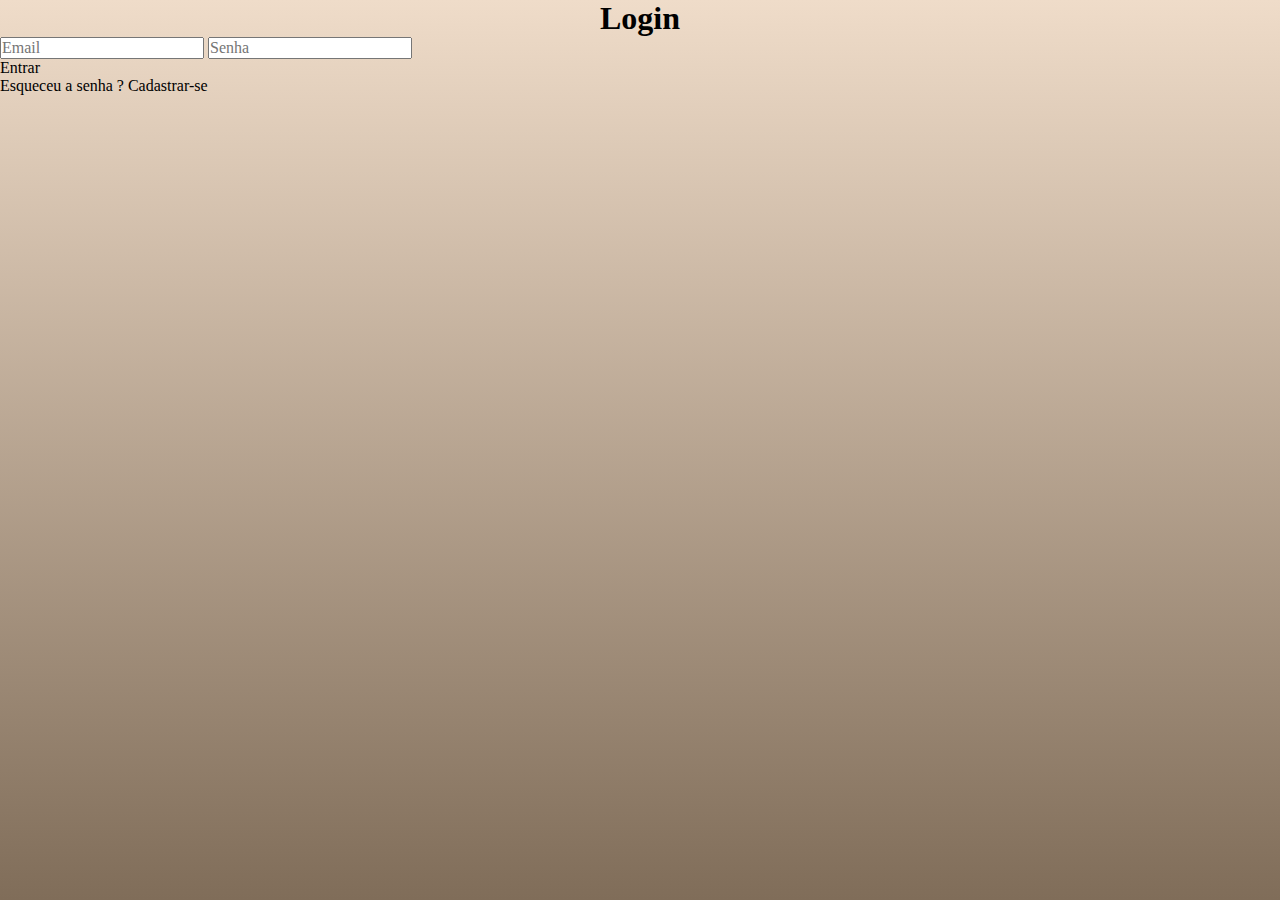
==== screens/login.html @ 3e68d642 "feat: :sparkles: adicionando arquivo de login" ====
<!DOCTYPE html>
<html lang="pt-br">
  <head>
    <meta charset="UTF-8" />
    <meta name="viewport" content="width=device-width, initial-scale=1.0" />
    <title>Conselhos - Login</title>
    <link rel="stylesheet" href="../styles/styles.css" />
  </head>
  <body class="body__login">
    <div class="div__login">
      <h1 class="login__titulo">Login</h1>
      <form>
        <input type="email" class="input__form" required placeholder="Email" />
        <input
          type="password"
          class="input__form"
          required
          placeholder="Senha"
        />
      </form>
      <button class="button button__login">Entrar</button>
      <div class="buttons">
        <button class="button__forget">Esqueceu a senha ?</button>
        <button class="button button__sigup">Cadastrar-se</button>
      </div>
    </div>
  </body>
</html>
---- styles/styles.css ----
@charset "UTF-8";
*,
*::before,
*::after {
  box-sizing: border-box;
}

html,
body {
  overflow: hidden;
  height: 100vh;
}

* {
  margin: 0;
  padding: 0;
}

ul[role=list],
ol[role=list] {
  list-style: none;
}

button {
  background-color: transparent;
  border: none;
}

li {
  list-style: none;
}

html:focus-within {
  scroll-behavior: smooth;
}

a:not([class]) {
  -webkit-text-decoration-skip: ink;
          text-decoration-skip-ink: auto;
}

img,
picture,
svg,
video,
canvas {
  max-width: 100%;
  height: auto;
  vertical-align: middle;
  font-style: italic;
  background-repeat: no-repeat;
  background-size: cover;
}

input,
button,
textarea,
select {
  font: inherit;
}

@media (prefers-reduced-motion: reduce) {
  html:focus-within {
    scroll-behavior: auto;
  }
  *,
  *::before,
  *::after {
    animation-duration: 0.01ms !important;
    animation-iteration-count: 1 !important;
    transition-duration: 0.01ms !important;
    scroll-behavior: auto !important;
    transition: none;
  }
}
body,
html {
  height: 100%;
  scroll-behavior: smooth;
}

body {
  background: linear-gradient(180deg, #efdcc9, #806d59);
}

.menu {
  position: relative;
  padding: 1rem 1rem 0 1rem;
  display: flex;
  justify-content: space-between;
  gap: 1rem;
}
.menu .menu__botao-inicio {
  margin-top: 0;
  display: flex;
  align-items: center;
  gap: 0.5rem;
  max-width: 2.5rem;
}
.menu .menu__botao-inicio p {
  display: none;
}

.menu__botao-img {
  width: 1.5rem;
  height: auto;
}

.menu__botao {
  width: 2.5rem;
  height: 2.5rem;
  display: flex;
  align-items: center;
  justify-content: center;
}

.menu__lista {
  display: none;
  position: absolute;
  top: 100%;
  left: 0;
  padding: 0 1rem 1rem 1rem;
  box-shadow: 0 2px 5px rgba(0, 0, 0, 0.2);
  border-radius: 0 0.5rem 0.5rem 0;
  transition: opacity 0.3s ease, transform 0.3s ease;
  z-index: 1;
  background-color: #bca792;
}
.menu__lista .menu__lista-item {
  margin-top: 0;
  display: flex;
  align-items: center;
  gap: 0.5rem;
}
.menu__lista .menu__lista-item img {
  max-width: 2.5rem;
  margin-top: 1rem;
}
.menu__lista .menu__lista-item p {
  font-family: "Poppins", sans-serif;
  font-size: 0.9;
  font-weight: 400;
  color: #000000;
  display: none;
}
.menu__lista li {
  gap: 0.5rem;
  text-align: center;
}

.menu__lista.ativo {
  display: block;
  opacity: 1;
  transform: translateY(0);
}

.main {
  display: flex;
  flex-direction: column;
  align-items: center;
  position: relative;
  gap: 1rem;
  height: 100vh;
}
.main h1 {
  font-family: "Cormorant Upright", serif;
  font-size: 2rem;
  font-weight: 600;
  color: #000000;
  margin-top: 1rem;
  text-align: center;
}
.main .main__texto {
  font-family: "Poppins", sans-serif;
  font-size: 1rem;
  font-weight: 400;
  color: #000000;
  margin-top: 1rem;
  text-align: center;
}
.main .cartao {
  margin-top: 1rem;
  position: relative;
  display: flex;
  flex-direction: column;
  align-items: center;
  justify-content: center;
  background: linear-gradient(135deg, #d1c6b1, #b58f62, #a47a46), url("../../assets/texture.jpg") repeat;
  background-size: cover;
  border-radius: 0.5rem;
  padding: 1rem;
  max-height: 100vh;
  width: 90%;
  gap: 1.5rem;
  height: 25%;
}
.main .cartao .bookmark {
  position: absolute;
  left: 10%;
  top: 1%;
  width: 3rem;
  height: 3rem;
  margin: 0.5rem;
}
.main .cartao .cartao__texto {
  font-family: "Cormorant Upright", serif;
  font-size: 1.5rem;
  font-weight: 400;
  color: #efdcc9;
  max-width: 60%;
  max-height: 70%;
  overflow: auto;
  text-overflow: ellipsis;
  text-align: center;
}
.main .cartao .cartao__texto::-webkit-scrollbar {
  width: 1px;
  opacity: 0.5;
}
.main .cartao .cartao__texto::-webkit-scrollbar-track {
  background-color: transparent;
}
.main .cartao .cartao__texto::-webkit-scrollbar-thumb {
  background-color: #806d59;
}

.popup {
  visibility: hidden;
  position: absolute;
  transform: translateY(-100%);
  background-color: #fff;
  width: 90%;
  height: auto;
  top: 25vh;
  left: 0;
  right: 0;
  display: flex;
  flex-direction: column;
  align-items: center;
  justify-content: center;
  gap: 1rem;
  padding: 1rem;
  border-radius: 0.5rem;
  box-shadow: 5px 20px 10px rgba(0, 0, 0, 0.2);
  margin: 1rem;
  z-index: 1000;
}
.popup img {
  position: absolute;
  right: 0;
  top: 0;
  width: 1.5rem;
  height: auto;
}
.popup .popup__texto {
  font-family: "Cormorant Upright", serif;
  font-size: 2rem;
  font-weight: 700;
  color: #000000;
}

@media screen and (min-width: 768px) {
  .main {
    display: grid;
    grid-template-columns: 1fr 1fr;
    grid-template-rows: 0.1fr 0.1fr auto;
    grid-template-areas: "h1 lista" "p lista" "cartao lista";
    gap: 1rem;
    justify-items: center;
    align-items: start;
  }
  h1 {
    grid-area: h1;
    margin-top: 0;
    justify-self: center;
    margin: 0 1rem;
  }
  .main__texto {
    grid-area: p;
    margin-top: 0;
    justify-self: start;
    margin: 0 1rem;
  }
  .bookmark {
    cursor: pointer;
  }
  .main__section {
    grid-area: lista;
    justify-self: center;
    align-self: center;
  }
  .main__section .main__lista-item {
    display: flex;
  }
  .cartao {
    grid-area: cartao;
    justify-self: start;
    margin: 0 1rem;
    width: 100%;
    height: 100%;
    background: linear-gradient(135deg, #d1c6b1, #b58f62, #a47a46), url("../../assets/texture.jpg") repeat; /* A imagem de textura sobreposta */
    background-size: cover;
    min-height: 60vh;
    margin: 1rem;
  }
  .menu__lista {
    display: flex;
    position: relative;
    background: none;
    border: none;
    box-shadow: none;
    gap: 2rem; /* Ajuste para espaçamento entre os itens */
    justify-content: flex-start; /* Alinha os itens à esquerda */
  }
  .menu__lista .menu__lista-item {
    display: flex;
    align-items: center; /* Centraliza os ícones e textos */
    gap: 0.5rem; /* Espaço entre o ícone e o texto */
  }
  .menu__lista .menu__lista-item img {
    max-width: 2.5rem;
  }
  .menu__lista .menu__lista-item p {
    font-family: "Poppins", sans-serif;
    font-size: 0.9;
    font-weight: 400;
    color: #000000;
    /* Certifique-se de que a cor do texto seja visível */
    display: block; /* Garante que o texto será exibido */
    color: #000000; /* Defina a cor do texto, caso a variável não esteja funcionando */
    font-size: 1rem; /* Garantir tamanho adequado */
    text-align: center; /* Alinha o texto centralizado em relação ao ícone */
    margin-top: 0.5rem; /* Espaçamento entre o ícone e o texto */
  }
  .menu__botao {
    display: none; /* Esconde o botão em telas maiores */
  }
  nav {
    display: flex;
    justify-content: space-between; /* Alinha os itens de forma espaçada */
    align-items: center; /* Alinha os itens verticalmente ao centro */
    width: 100%; /* Garante que a navegação ocupe toda a largura */
  }
}
.main__section {
  display: flex;
  align-items: center;
  justify-content: space-between;
  width: 90%;
}
.main__section .main__lista {
  display: flex;
  flex-direction: column;
  justify-content: flex-start;
  gap: 1rem;
  width: 100%;
  height: 100%;
  max-height: 80vh;
  overflow-y: auto;
  overflow-x: hidden;
  padding: 0;
  margin: 0;
}
.main__section .main__lista::-webkit-scrollbar {
  width: 5px;
}
.main__section .main__lista::-webkit-scrollbar-track {
  background-color: transparent;
}
.main__section .main__lista::-webkit-scrollbar-thumb {
  background-color: #efdcc9;
}
.main__section .main__lista .main__lista-item {
  font-family: "Poppins", sans-serif;
  font-size: 1rem;
  font-weight: 400;
  color: #000000;
  display: flex;
  justify-content: space-between;
  align-items: center;
  gap: 1rem;
  padding: 0.5rem;
  border-radius: 0.5rem;
  width: 100%;
  box-sizing: border-box;
  overflow: visible;
}
.main__section .main__lista .main__lista-item .main__lista-item-botao {
  width: 2.5rem;
  height: 2.5rem;
  display: flex;
  align-items: center;
}
.main__section .main__lista .main__lista-item .main__lista-item-botao img {
  max-width: 2rem;
  height: auto;
}/*# sourceMappingURL=styles.css.map */
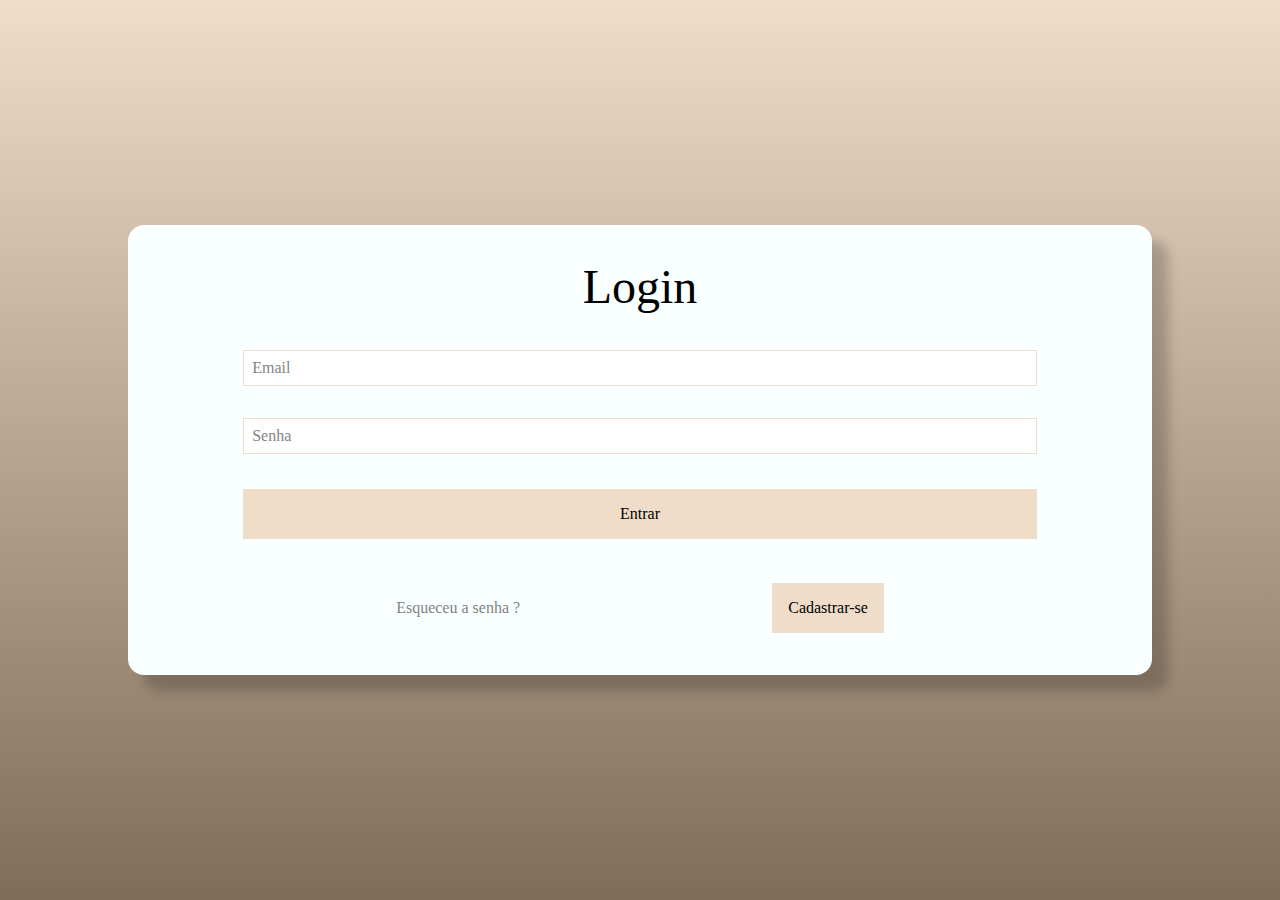
==== commit 71031513: "feat: :sparkles: adicionando id's" ====
--- a/screens/login.html
+++ b/screens/login.html
@@ -10,8 +10,15 @@
     <div class="div__login">
       <h1 class="login__titulo">Login</h1>
       <form>
-        <input type="email" class="input__form" required placeholder="Email" />
         <input
+          id="email"
+          type="email"
+          class="input__form"
+          required
+          placeholder="Email"
+        />
+        <input
+          id="senha"
           type="password"
           class="input__form"
           required
--- a/styles/styles.css
+++ b/styles/styles.css
@@ -394,4 +394,113 @@
 .main__section .main__lista .main__lista-item .main__lista-item-botao img {
   max-width: 2rem;
   height: auto;
+}
+
+.body__login {
+  display: flex;
+  flex-direction: column;
+  align-items: center;
+  justify-content: center;
+  gap: 2rem;
+  width: 100vw; /* Adicionando largura 100% da tela para garantir que o layout ocupe toda a tela */
+}
+.body__login .div__login {
+  display: flex;
+  flex-direction: column;
+  align-items: center;
+  background-color: #faffff;
+  justify-content: space-around;
+  padding: 1rem;
+  width: 80%; /* A largura padrão será 80% */
+  height: 50%;
+  border-radius: 1rem;
+  box-shadow: 1rem 1rem 0.7rem rgba(0, 0, 0, 0.2);
+  transition: width 0.3s ease-in-out; /* Transição suave para a largura */
+}
+.body__login .login__titulo {
+  font-size: 3rem;
+  font-family: "Cormorant Upright", serif;
+  font-size: 3rem;
+  font-weight: 500;
+  color: #000000;
+}
+.body__login form {
+  display: flex;
+  flex-direction: column;
+  gap: 2rem;
+  width: 80%;
+}
+.body__login input {
+  padding: 0.5rem;
+  transition: all 0.3s ease;
+  border: 0.5px solid #efdcc9;
+}
+.body__login input:hover {
+  border: 0.5px solid #efdcc9;
+  border-radius: 0.5rem;
+}
+.body__login input:focus {
+  outline: none;
+  border: 0.5px solid #efdcc9;
+  border-radius: 0.5rem;
+}
+.body__login input::-moz-placeholder {
+  font-family: "Cormorant Upright", serif;
+  font-size: 1rem;
+  font-weight: 500;
+  color: #000000;
+  opacity: 0.5;
+}
+.body__login input::placeholder {
+  font-family: "Cormorant Upright", serif;
+  font-size: 1rem;
+  font-weight: 500;
+  color: #000000;
+  opacity: 0.5;
+}
+.body__login .button {
+  font-family: "Cormorant Upright", serif;
+  font-size: 1rem;
+  font-weight: 500;
+  color: #000000;
+  background-color: #efdcc9;
+  padding: 1rem;
+  cursor: pointer;
+  transition: all 0.3s ease-in-out;
+}
+.body__login .button:hover {
+  background-color: #bca792;
+  border-radius: 0.5rem;
+}
+.body__login .button__login {
+  width: 80%;
+}
+.body__login .buttons {
+  width: 100%;
+  display: flex;
+  justify-content: space-evenly;
+  margin: 0.5rem;
+}
+.body__login .buttons .button__forget {
+  font-family: "Cormorant Upright", serif;
+  font-size: 1rem;
+  font-weight: 500;
+  color: #000000;
+  opacity: 0.5;
+  cursor: pointer;
+  transition: all 0.3s ease-in-out;
+}
+.body__login .buttons .button__forget:hover {
+  opacity: 1;
+}
+
+@media screen and (min-width: 500px) {
+  .div__login {
+    width: 50%;
+  }
+}
+@media screen and (max-width: 499px) {
+  .div__login {
+    width: 100%;
+  }
 }/*# sourceMappingURL=styles.css.map */